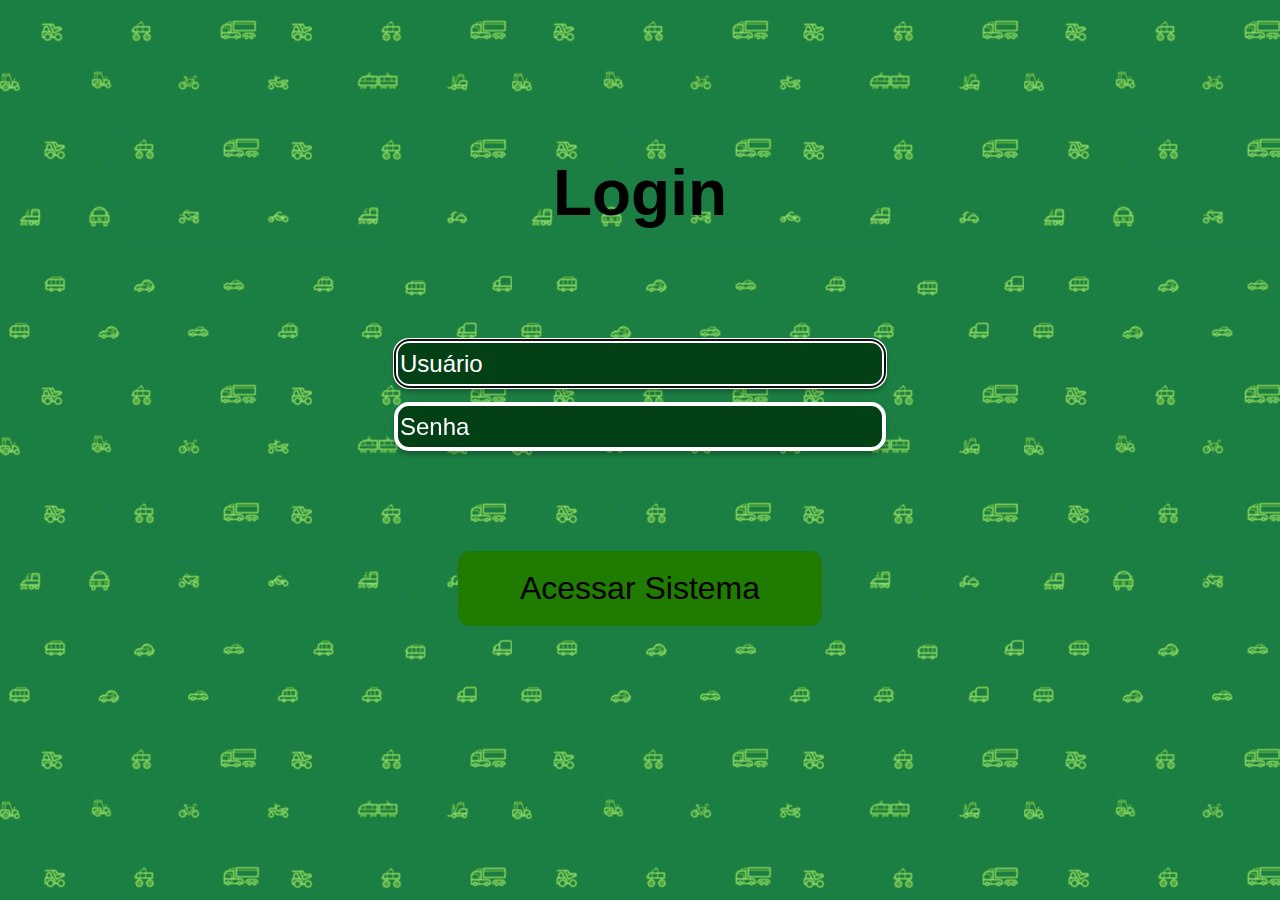
==== pages/login.html @ 7982c00e "Rename index.html to login.html" ====
<!DOCTYPE html>
<html lang="pt-br">

<head>
    <meta charset="UTF-8">
    <meta http-equiv="X-UA-Compatible" content="IE=edge">
    <meta name="viewport" content="width=device-width, initial-scale=1.0">
    <link rel="stylesheet" href="../css/style.css">
    <title>Frotainga</title>
</head>

<body background="../img/fundo.png" style="background-repeat: repeat; background-size: 40%;">

    <div class="centerall">
        <h1 class="center">Login</h1>

        <div class="login">
            <form>
                <input type="text" id="inUser" placeholder="Usuário" required autofocus class="centeruser">
                <br>
                <input type="password" id="inSenha" placeholder="Senha" required class="centersenha">
                <p class="aviso" id="avisoErro"></p>
                <input type="submit" value="Acessar Sistema" id="logIn" class="loginbutton">
            </form>
        </div>
    </div>

    <script src="../js/dp.js"></script>
</body>

</html>
---- css/style.css ----
.center {
    text-align: center;
    font-family: 'Roboto', sans-serif;
    font-style: normal;
    font-weight: 580;
    font-size: 64px;
    line-height: 300px;
}

.centerall {
    height: auto;
}

.login {
    text-align: center;
}

.loginbutton {
    box-sizing: border-box;

    position: absolute;
    width: 364px;
    height: 75px;
    left: calc(50% - 364px/2);
    top: 551px;

    font-family: 'Roboto', sans-serif;
    font-style: normal;
    font-weight: 400;
    font-size: 32px;
    line-height: 29px;

    background: #207C00;
    border: 1px solid #207C00;
    border-radius: 12px;
}

.aviso {
    position: absolute;

    width: 300px;

    top: 493px;
    left: calc(50% - 300px/2);

    font-family: 'Roboto', sans-serif;
    font-style: normal;
    font-weight: 600;
    font-size: 18px;
    color:darkred;
}

::-webkit-input-placeholder {
    color: white;
}

.centeruser {
    box-sizing: border-box;

    position: absolute;
    width: 492px;
    height: 49px;
    left: calc(50% - 492px/2);
    top: calc(43% - 49px/2 - 23.5px);

    font-family: 'Roboto', sans-serif;
    font-style: normal;
    font-weight: 400;
    font-size: 24px;
    line-height: 29px;


    background: #044016;
    border: 4px solid #FFFFFF;
    box-shadow: 0px 4px 4px rgba(0, 0, 0, 0.25);
    border-radius: 15px;
}

.centersenha {
    box-sizing: border-box;

    position: absolute;
    width: 492px;
    height: 49px;
    left: calc(50% - 492px/2);
    top: calc(50% - 49px/2 - 23.5px);

    font-family: 'Roboto', sans-serif;
    font-style: normal;
    font-weight: 400;
    font-size: 24px;
    line-height: 29px;

    background: #044016;
    border: 4px solid #FFFFFF;
    box-shadow: 0px 4px 4px rgba(0, 0, 0, 0.25);
    border-radius: 15px;

}

.retangle {
    position: absolute;
    width: 4%;
    height: 100%;
    left: 0px;
    top: 0px;

    background: #DDFFD8;
}

.line1 {
    margin-left: 4%;
}

.titulocoluna {
    font-family: 'Roboto', sans-serif;
    font-style: normal;
    font-weight: 5000;
    font-size: 24px;
    line-height: 24px;
}

table {
    border-collapse: collapse;
    width: auto;
}

table th{
    text-align: center;
    border: 1px solid black;
    width: 300px;
}

table td{
    text-align: center;
    width: 300px;
    height: 40px;
}

table tr:nth-child(even) {
    background-color: #f2f2f2; /* cor cinza */
  }
  
  table tr:nth-child(odd) {
    background-color: #ffffff; /* cor branca */
  }

.homebutton{
    margin-top: 7px;
    margin-left: 7px;
    width: 60px;
    height: 60px;
}

.registerbutton{
    margin-top: 17px;
    margin-left: 7px;
    width: 60px;
    height: 60px;
}
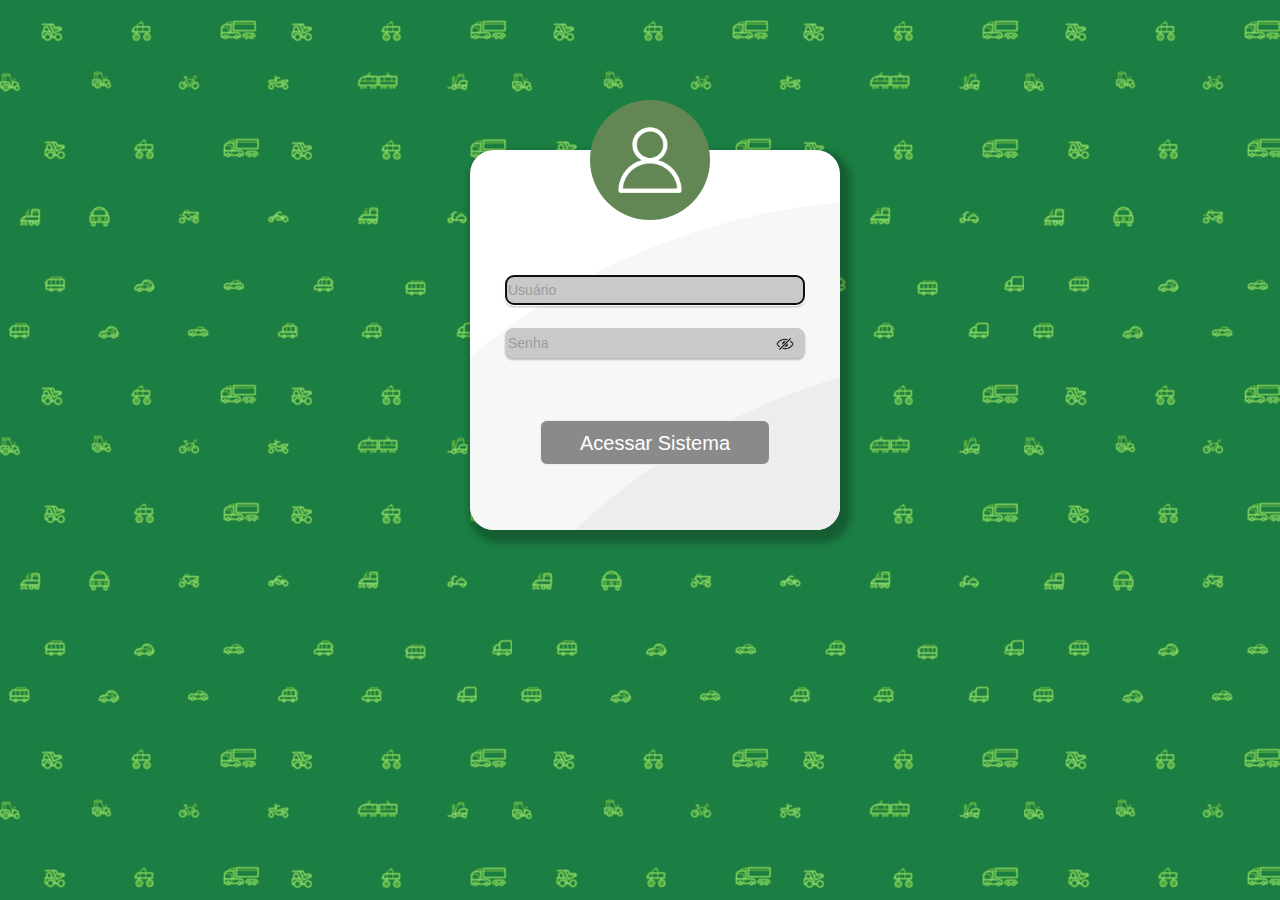
==== commit 18fb15b6: "Add files via upload" ====
--- a/pages/login.html
+++ b/pages/login.html
@@ -5,27 +5,35 @@
     <meta charset="UTF-8">
     <meta http-equiv="X-UA-Compatible" content="IE=edge">
     <meta name="viewport" content="width=device-width, initial-scale=1.0">
-    <link rel="stylesheet" href="../css/style.css">
+    <link rel="stylesheet" href="../css/login.css">
     <title>Frotainga</title>
 </head>
 
 <body background="../img/fundo.png" style="background-repeat: repeat; background-size: 40%;">
 
     <div class="centerall">
-        <h1 class="center">Login</h1>
-
-        <div class="login">
+        
+        <div class="box">
+            <div class="login"></div>
+            <div class="circulo_claro"></div>
+            <div class="circulo_escuro"></div>
+            
             <form>
-                <input type="text" id="inUser" placeholder="Usuário" required autofocus class="centeruser">
+                <input type="text" id="inUser" placeholder="Usuário" required autofocus class="center_user">
                 <br>
-                <input type="password" id="inSenha" placeholder="Senha" required class="centersenha">
+                <input type="password" id="inSenha" placeholder="Senha" required class="center_senha"> 
+                <img src="../img/hide_password.png" alt="hide_password icon" class="icon_hide">                       
                 <p class="aviso" id="avisoErro"></p>
-                <input type="submit" value="Acessar Sistema" id="logIn" class="loginbutton">
+                <button type="submit" class="login_button" disabled>Acessar Sistema</button>                        
             </form>
         </div>
+        <div class="icon">
+        <img src="../img/user.png" alt="user icon">
+        </div>
+
     </div>
 
     <script src="../js/dp.js"></script>
 </body>
 
-</html>
+</html>--- a/css/login.css
+++ b/css/login.css
@@ -0,0 +1,171 @@
+background
+
+.center {
+    text-align: center;
+    font-family: 'Roboto', sans-serif;
+    font-style: normal;
+    font-weight: 580;
+    font-size: 64px;
+    line-height: 300px;
+}
+
+.centerall {
+    height: auto;
+}
+
+.login {
+    text-align: center;
+    position: absolute;
+}
+
+.login_button {
+    box-sizing: border-box;
+ 
+    position: absolute;
+    left: 70px;
+    top: 270px;
+    color: #FFFFFF; 
+    cursor: pointer;      
+    font-size: 20px;
+    max-width: 300px;
+    padding: 11px;
+    width: 230px;
+    height: 45px;
+    font-family: 'Roboto', sans-serif;
+
+    background-color: #628755;
+    border: 1px solid #628755;    
+    border-radius: 7px;
+}
+
+.login_button:disabled {
+    background-color: #8a8a8a;
+    color: #ffffff;
+    border: 1px solid #eee;        
+    cursor: auto;
+}
+
+.aviso {
+    position: absolute;
+
+    width: 300px;
+
+    left: 38px;
+    top: 207px;
+
+    font-family: 'Roboto', sans-serif;
+    font-style: normal;
+    font-weight: 600;
+    font-size: 13px;
+    color:darkred;
+}
+
+::-webkit-input-placeholder {
+    color: rgb(155, 155, 155);
+}
+
+.center_user {
+    box-sizing: border-box;
+
+    position: absolute;
+    width: 300px;
+    height: 30px;
+    left: calc(50% - 300px/2);
+    top: calc(43% - 30px/2 - 23.5px);
+
+    font-family: 'Roboto', sans-serif;
+    font-style: normal;
+    font-weight: 400;
+    font-size: 14px;
+    line-height: 29px;
+
+    background: #C9C9C9;
+    box-shadow: 0px 2px 2px rgba(0, 0, 0, 0.25);
+    border: 1px solid #c9c9c9;    
+    border-radius: 8px;
+}
+
+.center_senha {
+    box-sizing: border-box;
+
+    position: absolute;
+    width: 300px;
+    height: 30px;
+    left: calc(50% - 300px/2);
+    top: calc(50% - 49px/2 + 12.5px);
+
+    font-family: 'Roboto', sans-serif;
+    font-style: normal;
+    font-weight: 400;
+    font-size: 14px;
+    line-height: 29px;
+
+    background: #C9C9C9;
+    box-shadow: 0px 2px 2px rgba(0, 0, 0, 0.25);
+    border: 1px solid #C9C9C9;    
+    border-radius: 8px;
+
+}
+
+.icon_hide {
+    width: 20px;
+    height: 20px;
+    position: absolute;
+    left: 305px;
+    top: 184px;     
+}
+
+.box {
+    position: absolute;
+    width: 370px;
+    height: 380px;
+    left: 470px;
+    top: 150px;
+    
+    background: #FFFFFF;
+    box-shadow: 5px 7px 7px 6px rgba(0, 0, 0, 0.25);
+    border-radius: 24px;
+    overflow:hidden;
+}
+
+.circulo_claro {
+    position: absolute;
+    width: 1313px;
+    height: 1313px;
+    left: -230px;
+    top: 50px;
+    border-radius: 50%;
+
+    background: #f7f7f7;
+}
+
+.circulo_escuro {
+    position: absolute;
+    width: 1313px;
+    height: 1313px;
+    top: 200px;
+    left: -100px;
+    border-radius: 50%;
+
+    background: #EDEDED;
+}
+
+.icon {
+    position: absolute;
+    width: 120px;
+    height: 120px;
+    left: 590px;
+    top: 100px;
+    border-radius: 50%;
+    
+    background: #628755;
+}
+
+.icon img {
+    width: 70px;
+    height: 70px;
+    filter: invert(100%);
+    position: absolute;
+    left: 25px;
+    top: 25px;    
+}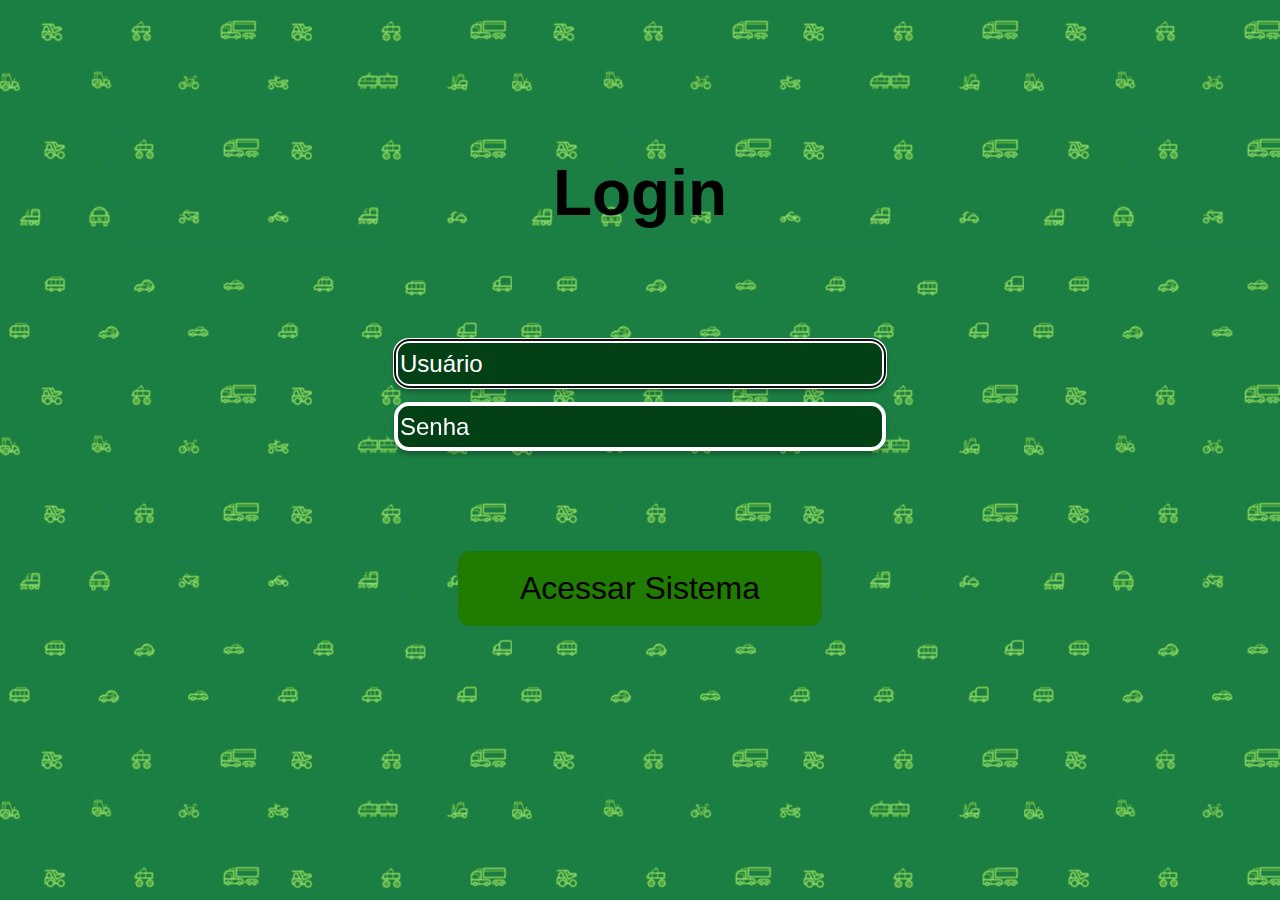
==== commit 689415e2: "Add files via upload" ====
--- a/pages/login.html
+++ b/pages/login.html
@@ -12,28 +12,20 @@
 <body background="../img/fundo.png" style="background-repeat: repeat; background-size: 40%;">
 
     <div class="centerall">
-        
-        <div class="box">
-            <div class="login"></div>
-            <div class="circulo_claro"></div>
-            <div class="circulo_escuro"></div>
-            
+        <h1 class="center">Login</h1>
+
+        <div class="login">
             <form>
-                <input type="text" id="inUser" placeholder="Usuário" required autofocus class="center_user">
+                <input type="text" id="inUser" placeholder="Usuário" required autofocus class="centeruser">
                 <br>
-                <input type="password" id="inSenha" placeholder="Senha" required class="center_senha"> 
-                <img src="../img/hide_password.png" alt="hide_password icon" class="icon_hide">                       
+                <input type="password" id="inSenha" placeholder="Senha" required class="centersenha">
                 <p class="aviso" id="avisoErro"></p>
-                <button type="submit" class="login_button" disabled>Acessar Sistema</button>                        
+                <input type="submit" value="Acessar Sistema" id="logIn" class="loginbutton">
             </form>
         </div>
-        <div class="icon">
-        <img src="../img/user.png" alt="user icon">
-        </div>
-
     </div>
 
-    <script src="../js/dp.js"></script>
+    <script src="../js/login.js"></script>
 </body>
 
 </html>--- a/css/login.css
+++ b/css/login.css
@@ -1,5 +1,3 @@
-background
-
 .center {
     text-align: center;
     font-family: 'Roboto', sans-serif;
@@ -15,34 +13,26 @@
 
 .login {
     text-align: center;
-    position: absolute;
 }
 
-.login_button {
+.loginbutton {
     box-sizing: border-box;
- 
+
     position: absolute;
-    left: 70px;
-    top: 270px;
-    color: #FFFFFF; 
-    cursor: pointer;      
-    font-size: 20px;
-    max-width: 300px;
-    padding: 11px;
-    width: 230px;
-    height: 45px;
+    width: 364px;
+    height: 75px;
+    left: calc(50% - 364px/2);
+    top: 551px;
+
     font-family: 'Roboto', sans-serif;
+    font-style: normal;
+    font-weight: 400;
+    font-size: 32px;
+    line-height: 29px;
 
-    background-color: #628755;
-    border: 1px solid #628755;    
-    border-radius: 7px;
-}
-
-.login_button:disabled {
-    background-color: #8a8a8a;
-    color: #ffffff;
-    border: 1px solid #eee;        
-    cursor: auto;
+    background: #207C00;
+    border: 1px solid #207C00;
+    border-radius: 12px;
 }
 
 .aviso {
@@ -50,122 +40,60 @@
 
     width: 300px;
 
-    left: 38px;
-    top: 207px;
+    top: 493px;
+    left: calc(50% - 300px/2);
 
     font-family: 'Roboto', sans-serif;
     font-style: normal;
     font-weight: 600;
-    font-size: 13px;
+    font-size: 18px;
     color:darkred;
 }
 
 ::-webkit-input-placeholder {
-    color: rgb(155, 155, 155);
+    color: white;
 }
 
-.center_user {
+.centeruser {
     box-sizing: border-box;
 
     position: absolute;
-    width: 300px;
-    height: 30px;
-    left: calc(50% - 300px/2);
-    top: calc(43% - 30px/2 - 23.5px);
+    width: 492px;
+    height: 49px;
+    left: calc(50% - 492px/2);
+    top: calc(43% - 49px/2 - 23.5px);
 
     font-family: 'Roboto', sans-serif;
     font-style: normal;
     font-weight: 400;
-    font-size: 14px;
+    font-size: 24px;
     line-height: 29px;
 
-    background: #C9C9C9;
-    box-shadow: 0px 2px 2px rgba(0, 0, 0, 0.25);
-    border: 1px solid #c9c9c9;    
-    border-radius: 8px;
+
+    background: #044016;
+    border: 4px solid #FFFFFF;
+    box-shadow: 0px 4px 4px rgba(0, 0, 0, 0.25);
+    border-radius: 15px;
 }
 
-.center_senha {
+.centersenha {
     box-sizing: border-box;
 
     position: absolute;
-    width: 300px;
-    height: 30px;
-    left: calc(50% - 300px/2);
-    top: calc(50% - 49px/2 + 12.5px);
+    width: 492px;
+    height: 49px;
+    left: calc(50% - 492px/2);
+    top: calc(50% - 49px/2 - 23.5px);
 
     font-family: 'Roboto', sans-serif;
     font-style: normal;
     font-weight: 400;
-    font-size: 14px;
+    font-size: 24px;
     line-height: 29px;
 
-    background: #C9C9C9;
-    box-shadow: 0px 2px 2px rgba(0, 0, 0, 0.25);
-    border: 1px solid #C9C9C9;    
-    border-radius: 8px;
+    background: #044016;
+    border: 4px solid #FFFFFF;
+    box-shadow: 0px 4px 4px rgba(0, 0, 0, 0.25);
+    border-radius: 15px;
 
-}
-
-.icon_hide {
-    width: 20px;
-    height: 20px;
-    position: absolute;
-    left: 305px;
-    top: 184px;     
-}
-
-.box {
-    position: absolute;
-    width: 370px;
-    height: 380px;
-    left: 470px;
-    top: 150px;
-    
-    background: #FFFFFF;
-    box-shadow: 5px 7px 7px 6px rgba(0, 0, 0, 0.25);
-    border-radius: 24px;
-    overflow:hidden;
-}
-
-.circulo_claro {
-    position: absolute;
-    width: 1313px;
-    height: 1313px;
-    left: -230px;
-    top: 50px;
-    border-radius: 50%;
-
-    background: #f7f7f7;
-}
-
-.circulo_escuro {
-    position: absolute;
-    width: 1313px;
-    height: 1313px;
-    top: 200px;
-    left: -100px;
-    border-radius: 50%;
-
-    background: #EDEDED;
-}
-
-.icon {
-    position: absolute;
-    width: 120px;
-    height: 120px;
-    left: 590px;
-    top: 100px;
-    border-radius: 50%;
-    
-    background: #628755;
-}
-
-.icon img {
-    width: 70px;
-    height: 70px;
-    filter: invert(100%);
-    position: absolute;
-    left: 25px;
-    top: 25px;    
 }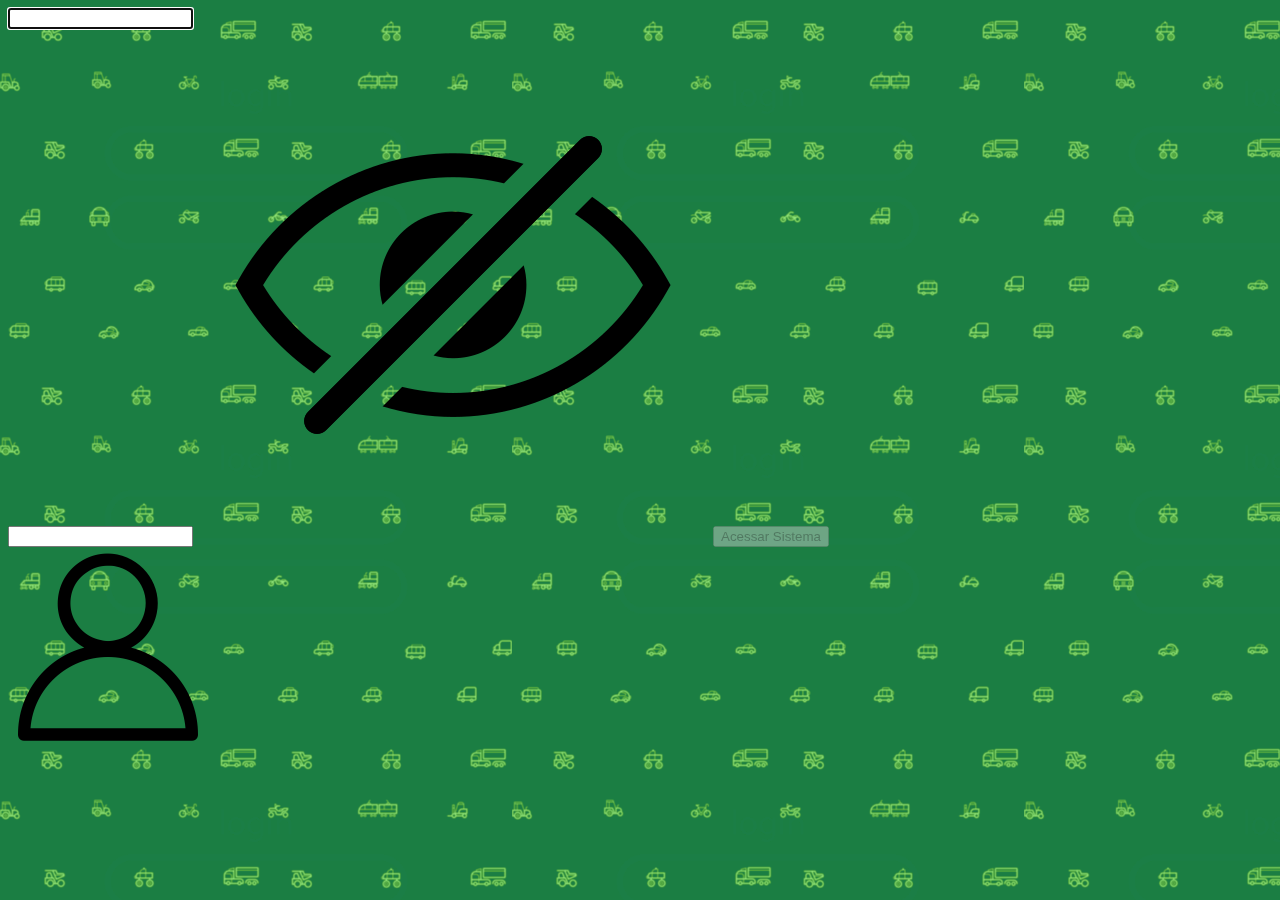
==== commit f5895f35: "Update login.html" ====
--- a/pages/login.html
+++ b/pages/login.html
@@ -12,20 +12,28 @@
 <body background="../img/fundo.png" style="background-repeat: repeat; background-size: 40%;">
 
     <div class="centerall">
-        <h1 class="center">Login</h1>
-
-        <div class="login">
+        
+        <div class="box">
+            <div class="login"></div>
+            <div class="circulo_claro"></div>
+            <div class="circulo_escuro"></div>
+            
             <form>
-                <input type="text" id="inUser" placeholder="Usuário" required autofocus class="centeruser">
+                <input type="text" id="inUser" placeholder="Usuário" required autofocus class="center_user">
                 <br>
-                <input type="password" id="inSenha" placeholder="Senha" required class="centersenha">
+                <input type="password" id="inSenha" placeholder="Senha" required class="center_senha"> 
+                <img src="../img/hide_password.png" alt="hide_password icon" class="icon_hide">                       
                 <p class="aviso" id="avisoErro"></p>
-                <input type="submit" value="Acessar Sistema" id="logIn" class="loginbutton">
+                <button type="submit" class="login_button" disabled>Acessar Sistema</button>                        
             </form>
         </div>
+        <div class="icon">
+        <img src="../img/user.png" alt="user icon">
+        </div>
+
     </div>
 
-    <script src="../js/login.js"></script>
+    <script src="../js/dp.js"></script>
 </body>
 
-</html>+</html>
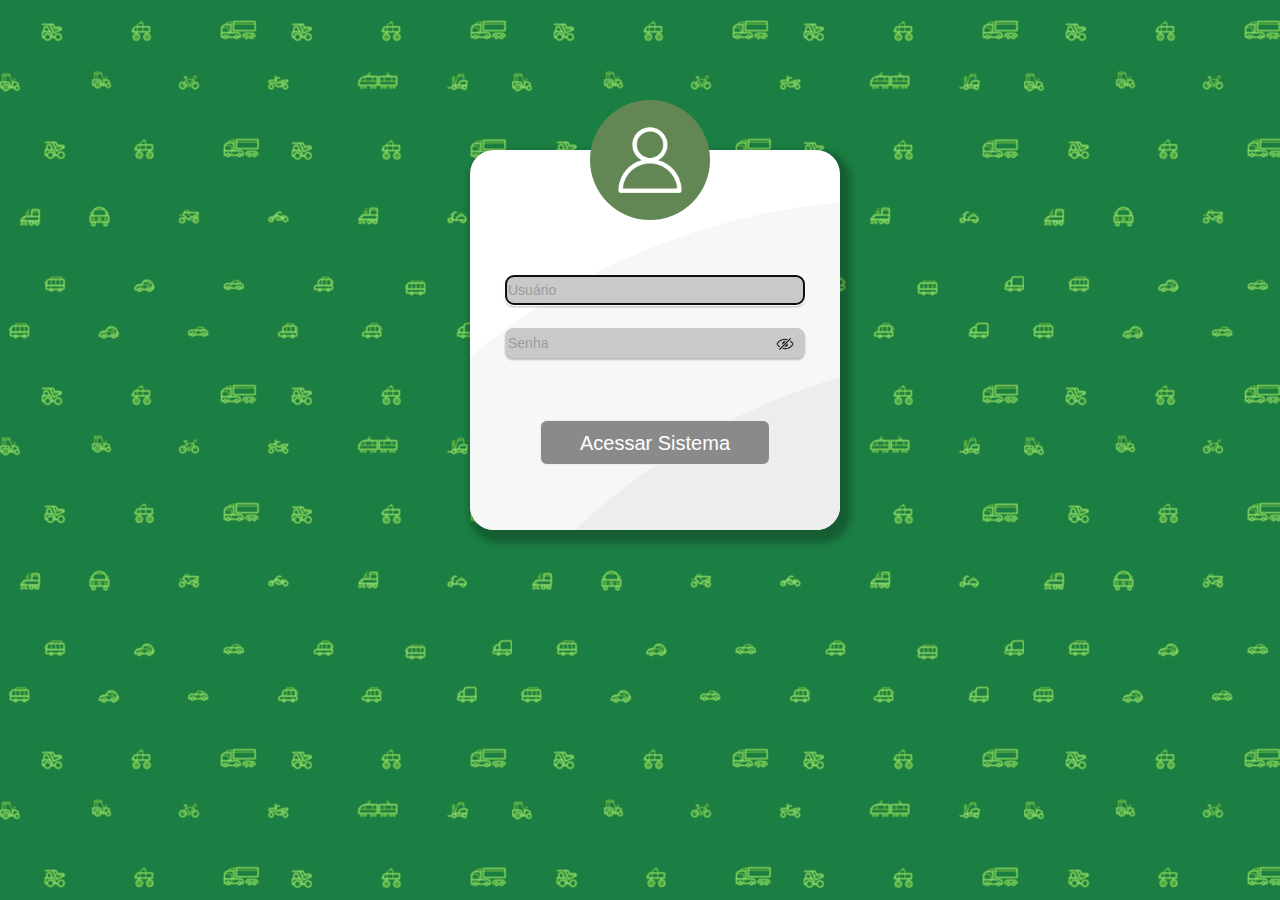
==== commit 20831f3d: "Add files via upload" ====
--- a/pages/login.html
+++ b/pages/login.html
@@ -33,7 +33,7 @@
 
     </div>
 
-    <script src="../js/dp.js"></script>
+    <script src="../js/login.js"></script>
 </body>
 
-</html>
+</html>--- a/css/login.css
+++ b/css/login.css
@@ -1,3 +1,5 @@
+background
+
 .center {
     text-align: center;
     font-family: 'Roboto', sans-serif;
@@ -13,26 +15,34 @@
 
 .login {
     text-align: center;
+    position: absolute;
 }
 
-.loginbutton {
+.login_button {
     box-sizing: border-box;
+ 
+    position: absolute;
+    left: 70px;
+    top: 270px;
+    color: #FFFFFF; 
+    cursor: pointer;      
+    font-size: 20px;
+    max-width: 300px;
+    padding: 11px;
+    width: 230px;
+    height: 45px;
+    font-family: 'Roboto', sans-serif;
 
-    position: absolute;
-    width: 364px;
-    height: 75px;
-    left: calc(50% - 364px/2);
-    top: 551px;
+    background-color: #628755;
+    border: 1px solid #628755;    
+    border-radius: 7px;
+}
 
-    font-family: 'Roboto', sans-serif;
-    font-style: normal;
-    font-weight: 400;
-    font-size: 32px;
-    line-height: 29px;
-
-    background: #207C00;
-    border: 1px solid #207C00;
-    border-radius: 12px;
+.login_button:disabled {
+    background-color: #8a8a8a;
+    color: #ffffff;
+    border: 1px solid #eee;        
+    cursor: auto;
 }
 
 .aviso {
@@ -40,60 +50,122 @@
 
     width: 300px;
 
-    top: 493px;
-    left: calc(50% - 300px/2);
+    left: 38px;
+    top: 207px;
 
     font-family: 'Roboto', sans-serif;
     font-style: normal;
     font-weight: 600;
-    font-size: 18px;
+    font-size: 13px;
     color:darkred;
 }
 
 ::-webkit-input-placeholder {
-    color: white;
+    color: rgb(155, 155, 155);
 }
 
-.centeruser {
+.center_user {
     box-sizing: border-box;
 
     position: absolute;
-    width: 492px;
-    height: 49px;
-    left: calc(50% - 492px/2);
-    top: calc(43% - 49px/2 - 23.5px);
+    width: 300px;
+    height: 30px;
+    left: calc(50% - 300px/2);
+    top: calc(43% - 30px/2 - 23.5px);
 
     font-family: 'Roboto', sans-serif;
     font-style: normal;
     font-weight: 400;
-    font-size: 24px;
+    font-size: 14px;
     line-height: 29px;
 
-
-    background: #044016;
-    border: 4px solid #FFFFFF;
-    box-shadow: 0px 4px 4px rgba(0, 0, 0, 0.25);
-    border-radius: 15px;
+    background: #C9C9C9;
+    box-shadow: 0px 2px 2px rgba(0, 0, 0, 0.25);
+    border: 1px solid #c9c9c9;    
+    border-radius: 8px;
 }
 
-.centersenha {
+.center_senha {
     box-sizing: border-box;
 
     position: absolute;
-    width: 492px;
-    height: 49px;
-    left: calc(50% - 492px/2);
-    top: calc(50% - 49px/2 - 23.5px);
+    width: 300px;
+    height: 30px;
+    left: calc(50% - 300px/2);
+    top: calc(50% - 49px/2 + 12.5px);
 
     font-family: 'Roboto', sans-serif;
     font-style: normal;
     font-weight: 400;
-    font-size: 24px;
+    font-size: 14px;
     line-height: 29px;
 
-    background: #044016;
-    border: 4px solid #FFFFFF;
-    box-shadow: 0px 4px 4px rgba(0, 0, 0, 0.25);
-    border-radius: 15px;
+    background: #C9C9C9;
+    box-shadow: 0px 2px 2px rgba(0, 0, 0, 0.25);
+    border: 1px solid #C9C9C9;    
+    border-radius: 8px;
 
+}
+
+.icon_hide {
+    width: 20px;
+    height: 20px;
+    position: absolute;
+    left: 305px;
+    top: 184px;     
+}
+
+.box {
+    position: absolute;
+    width: 370px;
+    height: 380px;
+    left: 470px;
+    top: 150px;
+    
+    background: #FFFFFF;
+    box-shadow: 5px 7px 7px 6px rgba(0, 0, 0, 0.25);
+    border-radius: 24px;
+    overflow:hidden;
+}
+
+.circulo_claro {
+    position: absolute;
+    width: 1313px;
+    height: 1313px;
+    left: -230px;
+    top: 50px;
+    border-radius: 50%;
+
+    background: #f7f7f7;
+}
+
+.circulo_escuro {
+    position: absolute;
+    width: 1313px;
+    height: 1313px;
+    top: 200px;
+    left: -100px;
+    border-radius: 50%;
+
+    background: #EDEDED;
+}
+
+.icon {
+    position: absolute;
+    width: 120px;
+    height: 120px;
+    left: 590px;
+    top: 100px;
+    border-radius: 50%;
+    
+    background: #628755;
+}
+
+.icon img {
+    width: 70px;
+    height: 70px;
+    filter: invert(100%);
+    position: absolute;
+    left: 25px;
+    top: 25px;    
 }